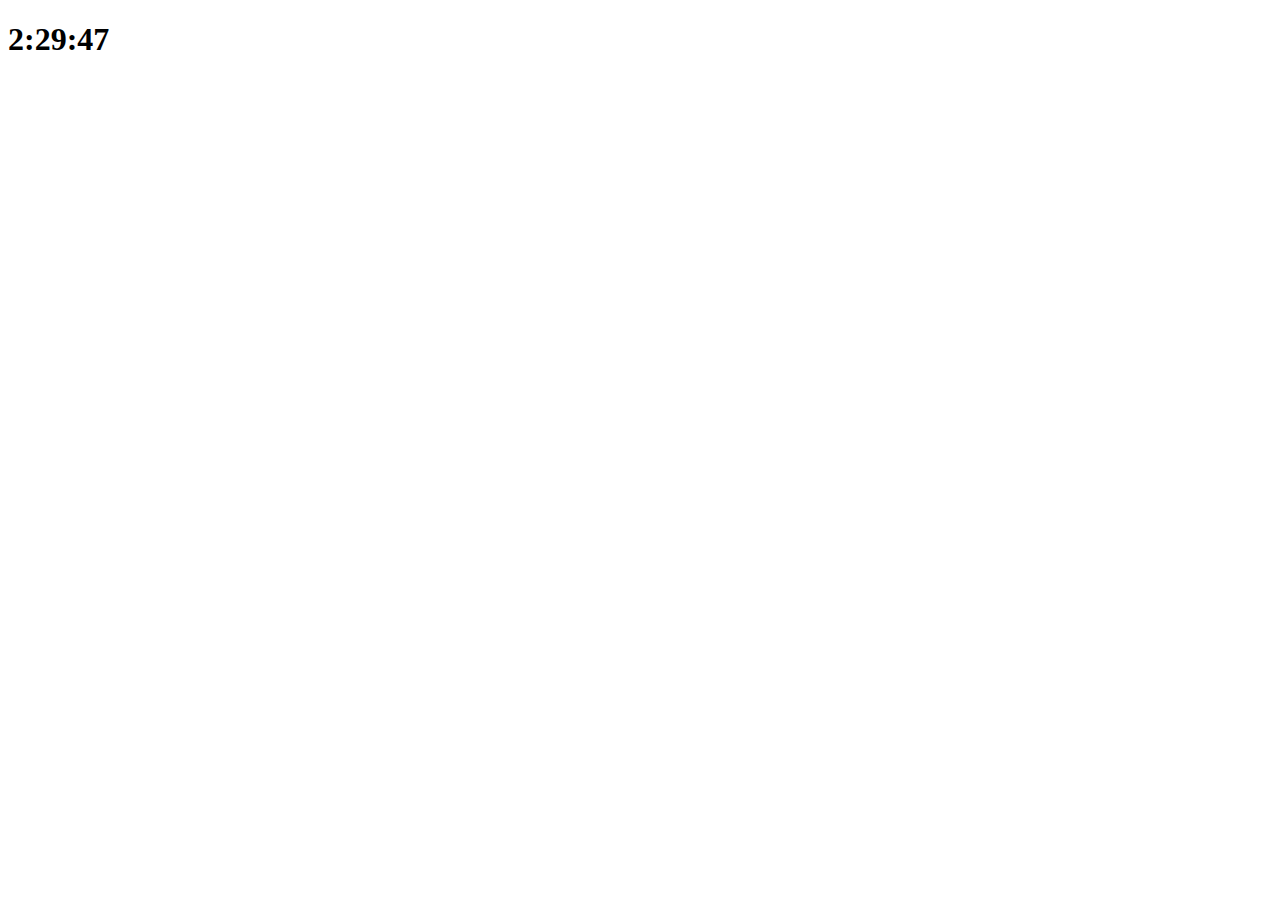
==== momentum/index.html @ e2ada6bc "Making a JS Clock" ====
<!DOCTYPE html>
<html>
  <head>
    <title>Something</title>
    <link rel="stylesheet" href="index.css" />
  <head>
  <body>
    <div class="js-clock">
      <h1> 00:00 </h1>
    </div>
    <script src="clock.js"></script>
  </body>
<html>
---- momentum/index.css ----
body{
  background-color: white;
}

h1{
  color: black;
  transition: color 0.5s ease-in-out;
}

.clicked{
  color: blue ;
}

.btn{
  cursor: pointer;
}
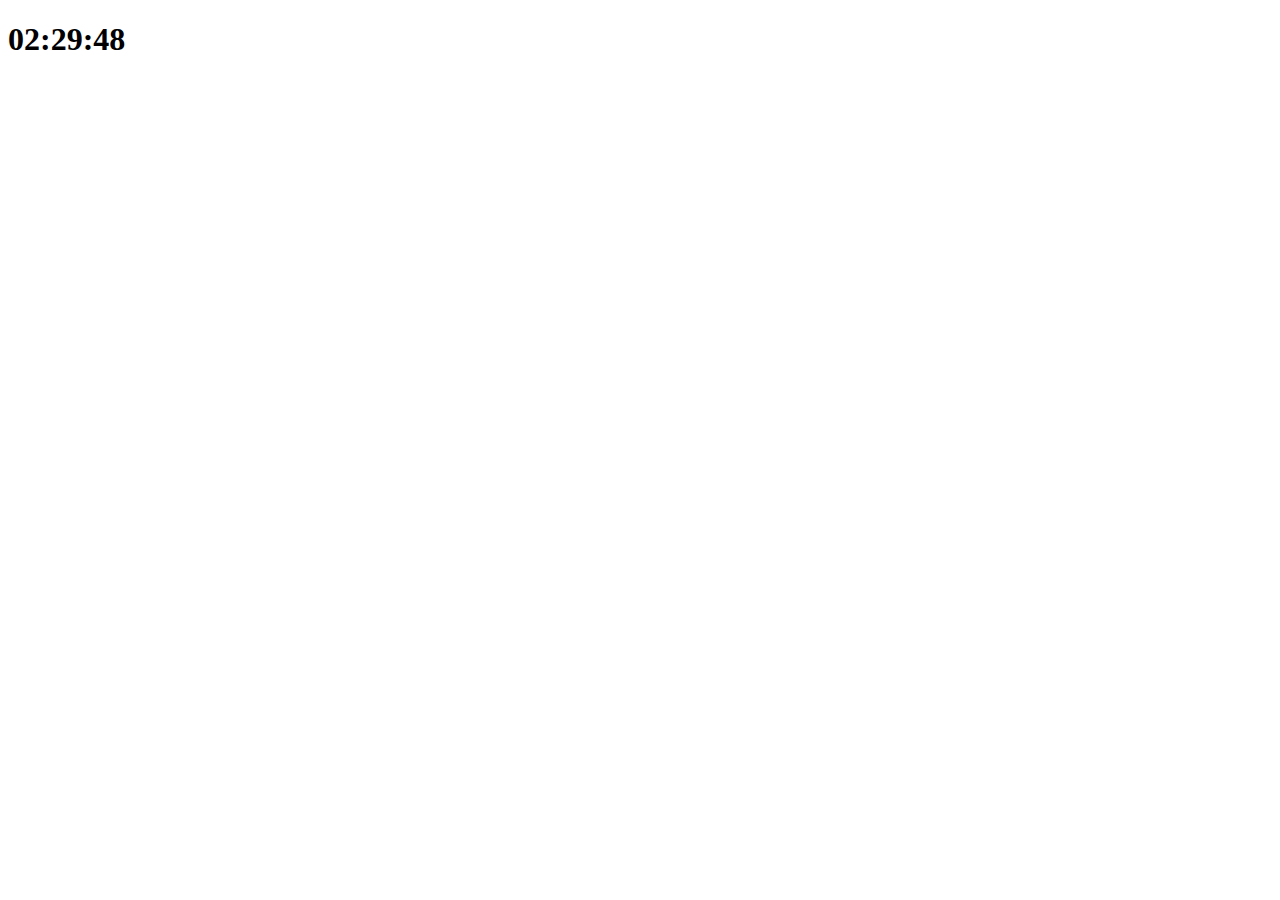
==== commit ab39d288: "Saving the User Name 1" ====
--- a/momentum/index.html
+++ b/momentum/index.html
@@ -8,6 +8,11 @@
     <div class="js-clock">
       <h1> 00:00 </h1>
     </div>
+    <form class="js-form form">
+      <input type="text" placeholder="What is your name?" />
+    </form>
+    <h4 class="js-greeting greeting"> </h4>
     <script src="clock.js"></script>
+    <script src="greeting.js"></script>
   </body>
 <html>--- a/momentum/index.css
+++ b/momentum/index.css
@@ -14,3 +14,12 @@
 .btn{
   cursor: pointer;
 }
+
+.form,
+.greeting{
+  display: none;
+}
+
+.showing{
+  display: block ;
+}
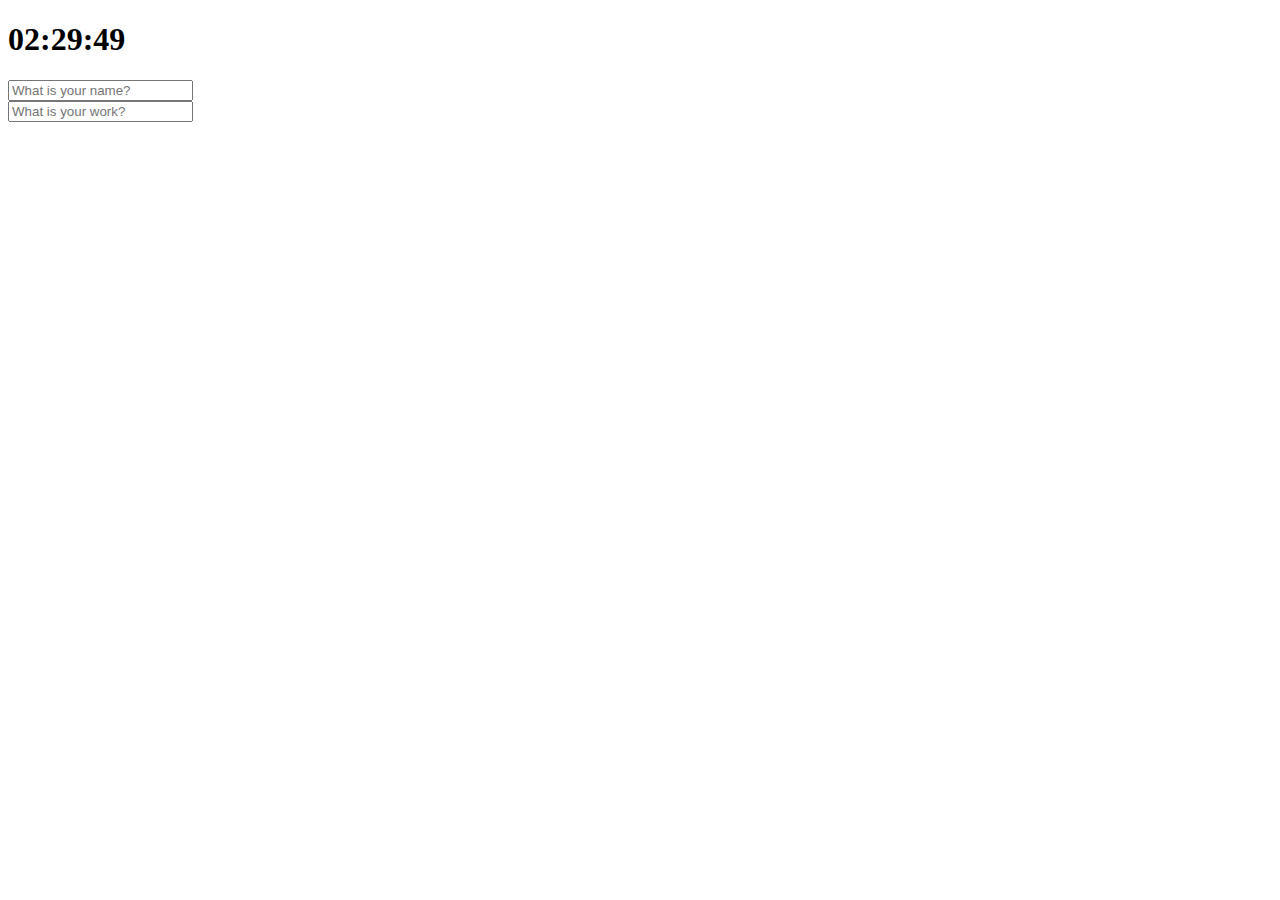
==== commit 4a63582f: "Making ToDo List" ====
--- a/momentum/index.html
+++ b/momentum/index.html
@@ -2,6 +2,7 @@
 <html>
   <head>
     <title>Something</title>
+    <meta charset="utf-8" />
     <link rel="stylesheet" href="index.css" />
   <head>
   <body>
@@ -11,8 +12,13 @@
     <form class="js-form form">
       <input type="text" placeholder="What is your name?" />
     </form>
-    <h4 class="js-greeting greeting"> </h4>
+    <h4 class="js-greeting greeting"></h4>
+    <form class="js-toDoForm">
+      <input type="text" placeholder="What is your work?" />
+      <ul class="js-toDoList"> </ul>
+    </form>
     <script src="clock.js"></script>
     <script src="greeting.js"></script>
+    <script src="todo.js"></script>
   </body>
 <html>--- a/momentum/index.css
+++ b/momentum/index.css
@@ -2,9 +2,8 @@
   background-color: white;
 }
 
-h1{
+body{
   color: black;
-  transition: color 0.5s ease-in-out;
 }
 
 .clicked{
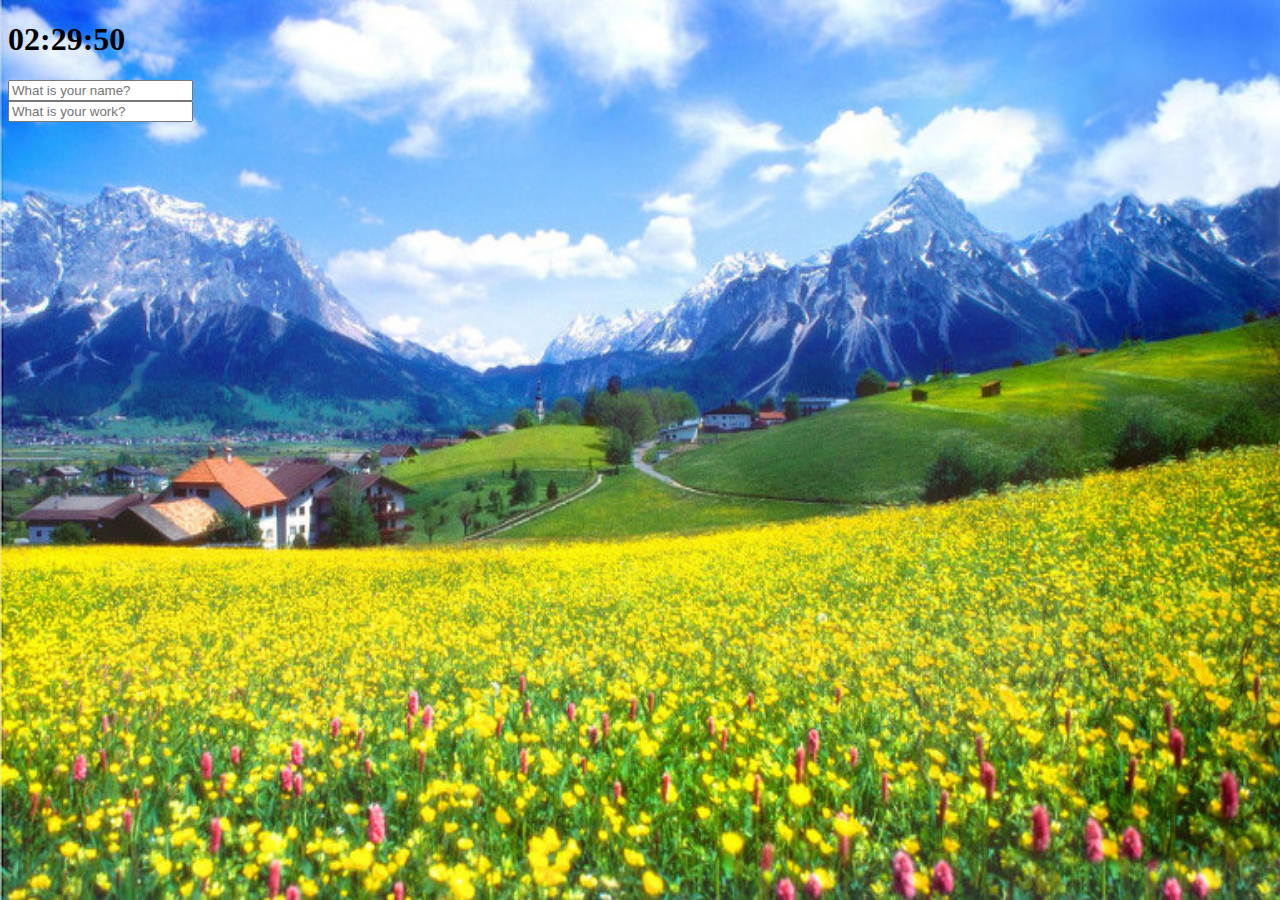
==== commit e9f43996: "put In background Image" ====
--- a/momentum/index.html
+++ b/momentum/index.html
@@ -20,5 +20,6 @@
     <script src="clock.js"></script>
     <script src="greeting.js"></script>
     <script src="todo.js"></script>
+    <script src="background.js "></script>
   </body>
 <html>--- a/momentum/index.css
+++ b/momentum/index.css
@@ -1,5 +1,5 @@
 body{
-  background-color: white;
+  background-color: pink;
 }
 
 body{
@@ -22,3 +22,23 @@
 .showing{
   display: block ;
 }
+
+@keyframes fadeIn{
+  from{
+    opacity: 0 ;
+  }
+  to{
+    opacity: 1;
+  }
+}
+
+.backgroundImage{
+  position: absolute;
+  top: 0;
+  left: 0;
+  width: 100%;
+  height: 100%;
+  z-index: -1;
+  animation: fadeIn 0.5s linear;
+}
+
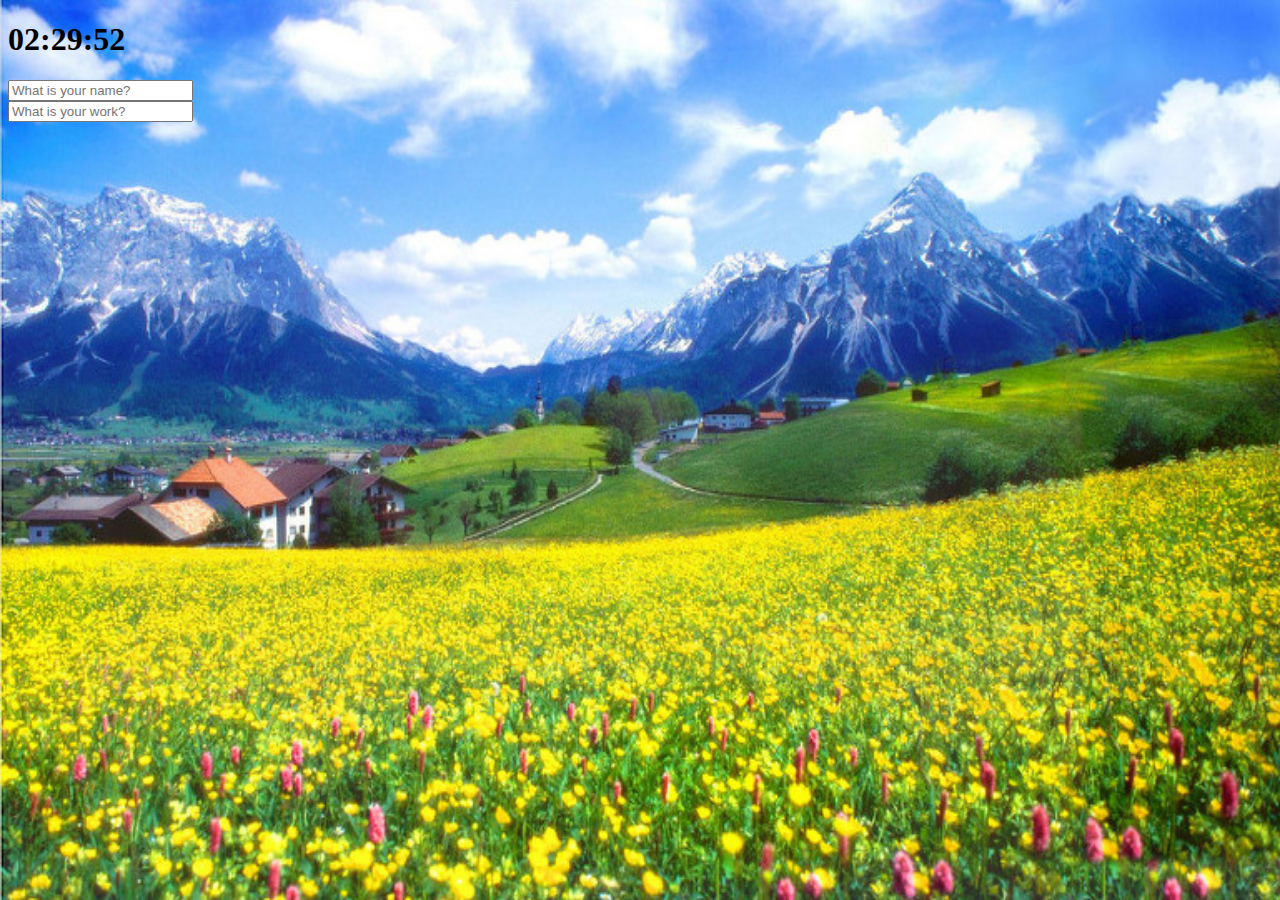
==== commit 419c2d96: "Complete ToDo" ====
--- a/momentum/index.html
+++ b/momentum/index.html
@@ -1,25 +1,41 @@
 <!DOCTYPE html>
 <html>
+
   <head>
     <title>Something</title>
     <meta charset="utf-8" />
     <link rel="stylesheet" href="index.css" />
   <head>
+
   <body>
-    <div class="js-clock">
-      <h1> 00:00 </h1>
-    </div>
-    <form class="js-form form">
-      <input type="text" placeholder="What is your name?" />
-    </form>
-    <h4 class="js-greeting greeting"></h4>
-    <form class="js-toDoForm">
-      <input type="text" placeholder="What is your work?" />
-      <ul class="js-toDoList"> </ul>
-    </form>
-    <script src="clock.js"></script>
-    <script src="greeting.js"></script>
-    <script src="todo.js"></script>
-    <script src="background.js "></script>
+    <section class="center">
+
+      <div class="js-clock">
+        <h1> 00:00 </h1>
+      </div>
+
+      <div>
+        <form class="js-form form">
+          <input type="text" placeholder="What is your name?" />
+        </form>
+        <h4 class="js-greeting greeting"></h4>
+      </div>
+
+      <div>
+        <form class="js-toDoForm">
+          <input type="text" placeholder="What is your work?" />
+        </form>
+        <ul class="js-toDoList"> </ul>
+      </div>
+
+    </section>
+
+    <spanc class="js-weather"> </spanc>
+    <script src="js/clock.js"></script>
+    <script src="js/greeting.js"></script>
+    <script src="js/todo.js"></script>
+    <script src="js/background.js "></script>
+    <script src="js/weather.js"></script>
+
   </body>
 <html>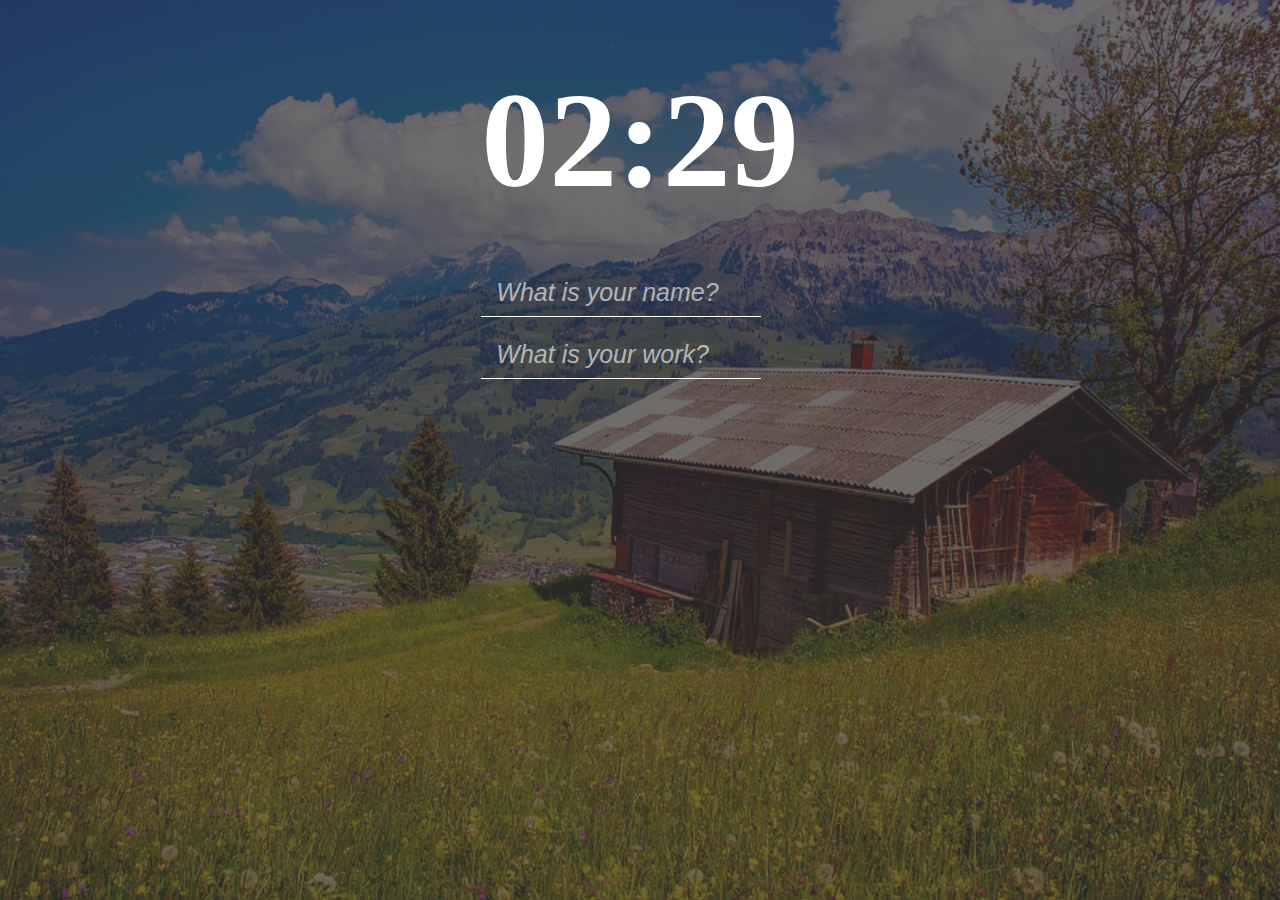
==== commit f12ad51d: "modify css" ====
--- a/momentum/index.html
+++ b/momentum/index.html
@@ -2,9 +2,9 @@
 <html>
 
   <head>
-    <title>Something</title>
+    <title>Manage your schedule in this page</title>
     <meta charset="utf-8" />
-    <link rel="stylesheet" href="index.css" />
+    <link rel="stylesheet" href="css/styles.css" />
   <head>
 
   <body>
@@ -20,7 +20,7 @@
         </form>
         <h4 class="js-greeting greeting"></h4>
       </div>
-
+      <br>
       <div>
         <form class="js-toDoForm">
           <input type="text" placeholder="What is your work?" />
--- a/momentum/css/styles.css
+++ b/momentum/css/styles.css
@@ -0,0 +1,4 @@
+@import "main.css";
+@import "clock.css";
+@import "todo.css";
+@import "weather.css";